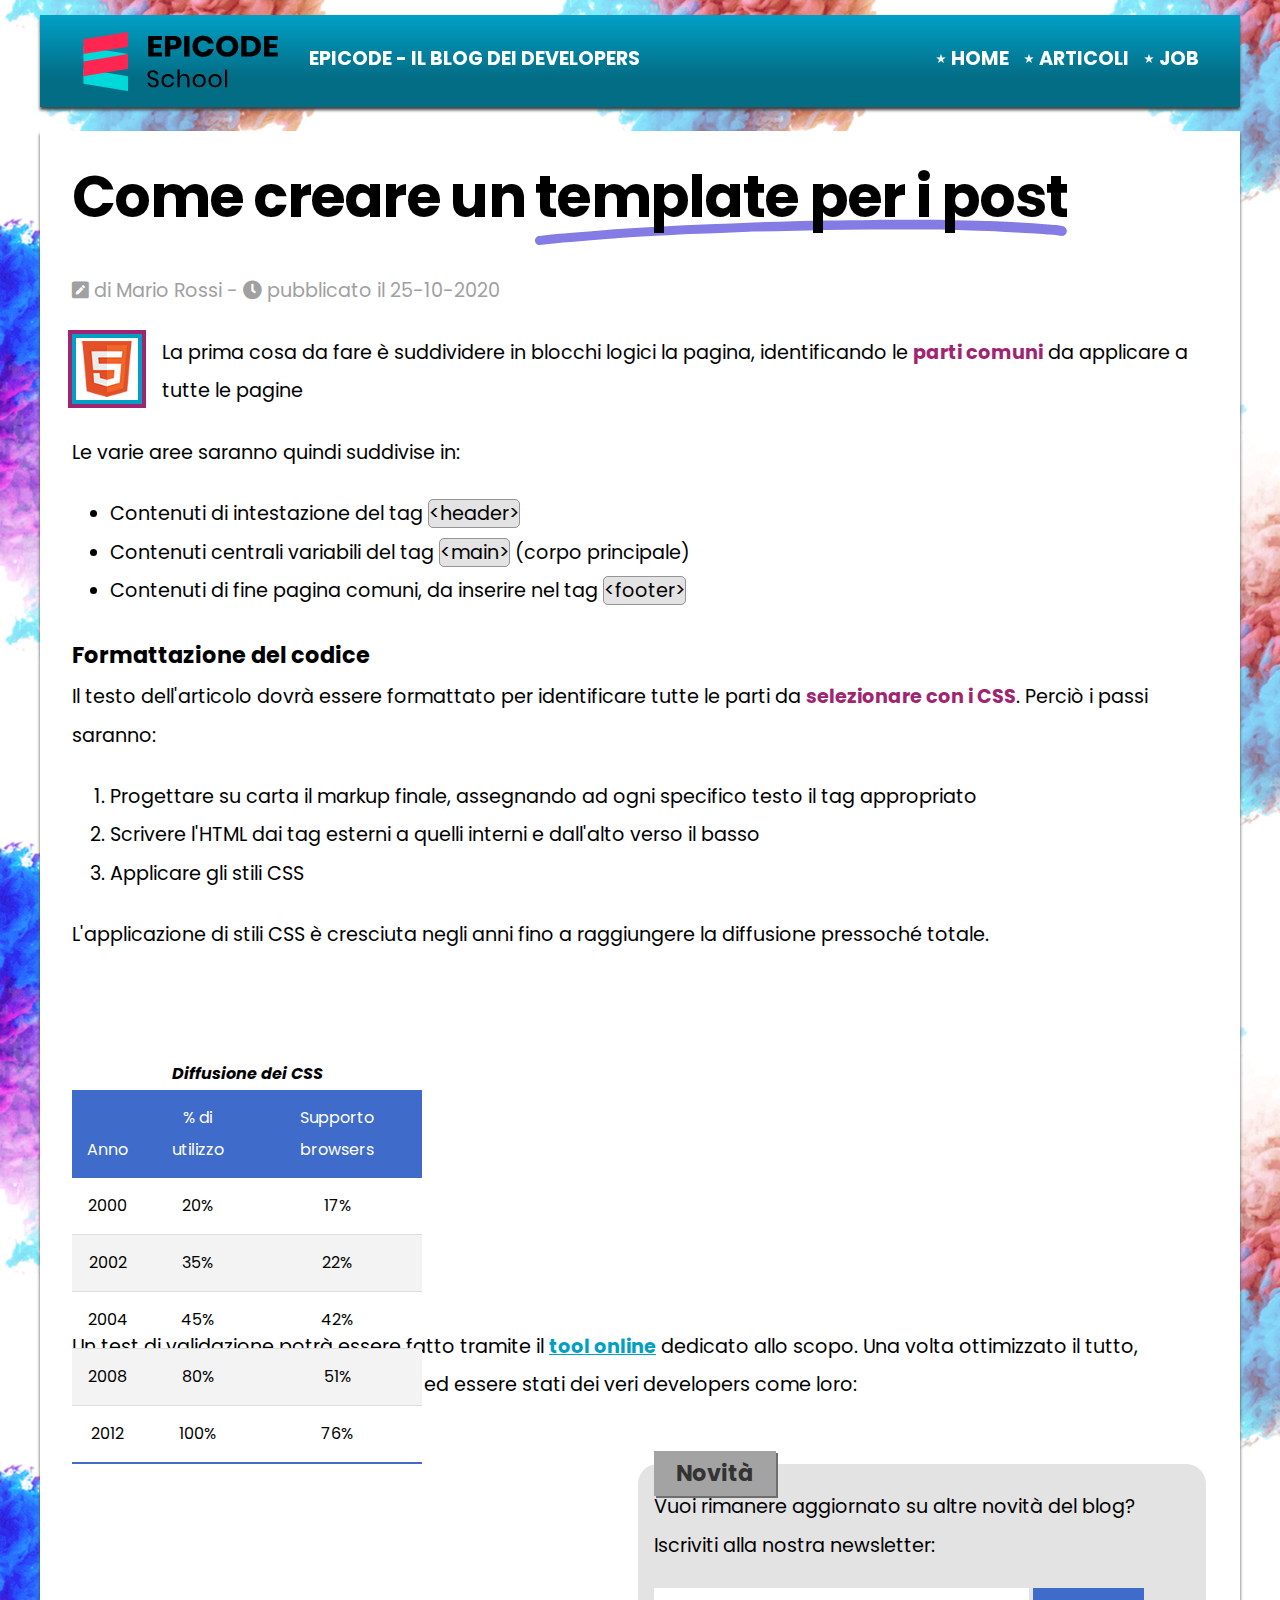
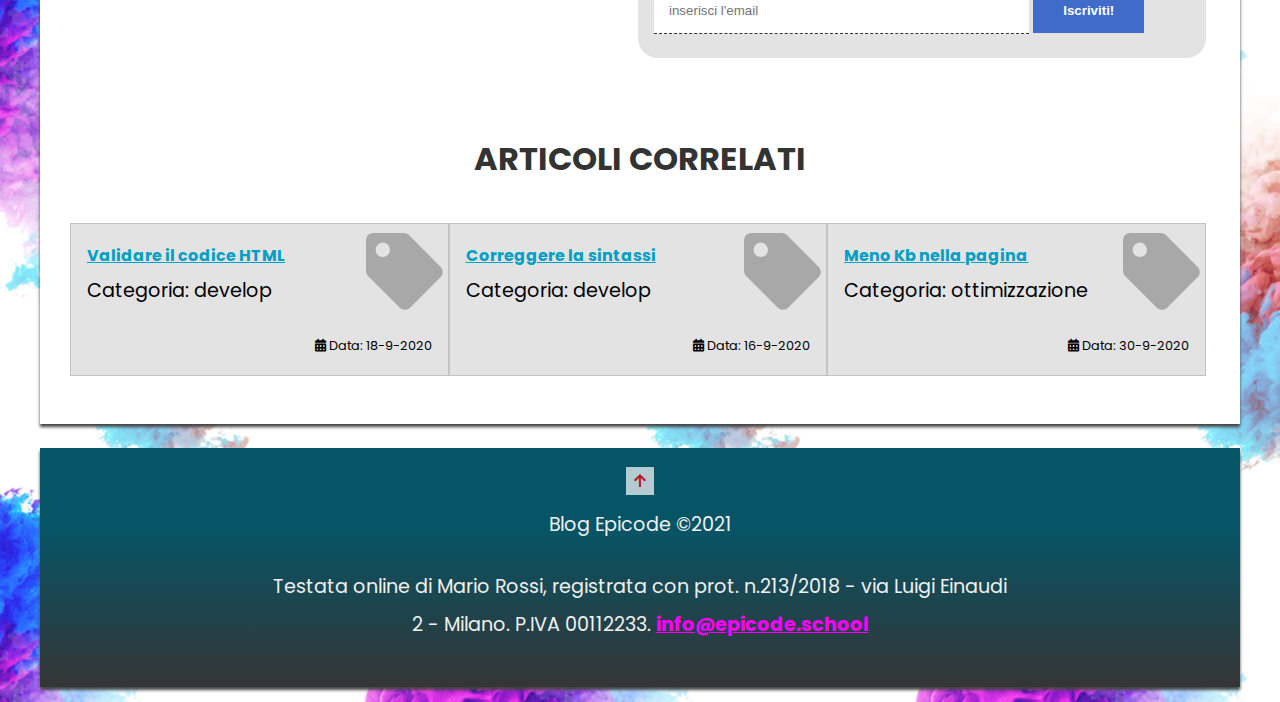
==== U2D2/articolo.html @ 42b2eb7d "unit2 giorno2" ====
<!DOCTYPE html>
<html lang="it">

<head>
    <meta charset="utf-8">
    <title>Sviluppo di una pagina web - Blog Epicode</title>
    <meta name="description"
        content="Primi passi operativi per creare un modello di pagina HTML per un post. Scopri come iniziare in modo facile.">
    <meta name="viewport" content="width=device-width, initial-scale=1">
    <link rel="preconnect" href="https://fonts.gstatic.com">
    <link href="https://fonts.googleapis.com/css2?family=Poppins&display=swap" rel="stylesheet">
    <link rel="stylesheet" href="assets/css/font-awesome.css">
    <link rel="stylesheet" href="assets/css/reset.css">
    <link rel="stylesheet" href="assets/css/style.css">
    <link rel="stylesheet" href="https://fonts.googleapis.com/css2?family=Material+Symbols+Outlined:opsz,wght,FILL,GRAD@24,400,0,0" />
</head>

<body id="top">
    <header>
        <div class="brand">
            <img src="./assets/img/logo.svg" alt="logo del blog" width="250" height="60">
            <p>Epicode - Il blog dei developers</p>
        </div>
        <nav>
            <ul>
                <li><a href="./index.html" title="Home Page">Home</a></li>
                <li><a href="./articoli.html" title="Elenco degli articoli tecnici pubblicati">Articoli</a></li>
                <li><a href="./contatti.html" title="Candidati inviando un tuo cv">Job</a></li>
            </ul>
        </nav>

    </header>

    <hr>

    <main>
        <article class="clearfix">
            <h1>Come creare un <span class="undercontainers">template per i post  <img src="assets/img/underline.svg" alt="underline" class="underline"></span></h1>
            <p><i class="fas fa-pen-square"></i> di Mario Rossi - <span><i class="fas fa-clock"></i> pubblicato il
                    25-10-2020</span></p>
            <img src="./assets/img/badge.png" class="imgLeft" alt="logo Html5" width="70" height="70">
            <p> La prima cosa
                da
                fare è suddividere in blocchi logici la pagina, identificando le <strong>parti comuni</strong> da
                applicare a tutte le pagine</p>

            <p>Le varie aree saranno quindi suddivise in:</p>
            <ul>
                <li>Contenuti di intestazione del tag <code>&lt;header&gt;</code></li>
                <li>Contenuti centrali variabili del tag <code>&lt;main&gt;</code> (corpo principale)</li>
                <li>Contenuti di fine pagina comuni, da inserire nel tag <code>&lt;footer&gt;</code></li>
            </ul>

            <h2>Formattazione del codice</h2>
            <p>Il testo dell'articolo dovrà essere formattato per identificare tutte le parti da <strong>selezionare con
                    i CSS</strong>. Perciò i passi saranno:</p>
            <ol>
                <li>Progettare su carta il markup finale, assegnando ad ogni specifico testo il tag appropriato</li>
                <li>Scrivere l'HTML dai tag esterni a quelli interni e dall'alto verso il basso</li>
                <li>Applicare gli stili CSS</li>
            </ol>

            <p>L'applicazione di stili CSS è cresciuta negli anni fino a raggiungere la diffusione pressoché totale.</p>
            <div class="tableleft">
                <table>
                    <caption>Diffusione dei CSS</caption>
                    <thead>
                        <tr>
                            <th>Anno</th>
                            <th>% di utilizzo</th>
                            <th>Supporto browsers</th>
                        </tr>
                    </thead>
                    <tbody>
                        <tr>
                            <td>2000</td>
                            <td>20&percnt;</td>
                            <td>17&percnt;</td>
                        </tr>
                        <tr>
                            <td>2002</td>
                            <td>35&percnt;</td>
                            <td>22&percnt;</td>
                        </tr>
                        <tr>
                            <td>2004</td>
                            <td>45&percnt;</td>
                            <td>42&percnt;</td>
                        </tr>
                        <tr>
                            <td>2008</td>
                            <td>80&percnt;</td>
                            <td>51&percnt;</td>
                        </tr>
                        <tr>
                            <td>2012</td>
                            <td>100&percnt;</td>
                            <td>76&percnt;</td>
                        </tr>
                    </tbody>
                </table>
            </div>
            <p>Un test di validazione potrà essere fatto tramite il <a href="https://jigsaw.w3.org/css-validator/"
                    target="blank" title="Validatore CSS online del W3C">tool online</a> dedicato allo scopo. Una volta
                ottimizzato il tutto, avremo raggiunto il nostro obiettivo ed essere stati dei veri developers come
                loro:</p>

            <iframe width="300" height="300" src="https://www.youtube.com/embed/dvOvHXruEDM"
                title="YouTube video player"
                allow="accelerometer; autoplay; clipboard-write; encrypted-media; gyroscope; picture-in-picture"
                allowfullscreen></iframe>

            <section class="blockgrey">
                <h2 class="blocknov">Novità</h2>
                <p>Vuoi rimanere aggiornato su altre novità del blog? Iscriviti alla nostra newsletter:</p>

                <form method="POST" action="elabora_form.php">
                    <fieldset >
                        <input type="email" name="user_email" id="user_email" placeholder="inserisci l'email" required>
                        <button type="submit">Iscriviti!</button>
                    </fieldset>
                </form>
            </section>

        </article>

        <aside>
            <h2>Articoli correlati</h2>
            <div class="container">
                <a href="./post2.html"
                    title="Passaggi guidati per validare correttamente tutto il codice sviluppato">Validare il codice
                    HTML</a>
                <p ><i class="fas fa-tag fa-4x" id="tag"></i> Categoria: develop</p>
                <p><i class="fas fa-calendar-alt"></i> Data: 18-9-2020</p>
            </div>

            <div class="container">
                <a href="./post3.html"
                    title="Passaggi guidati per controllare e correggere tutto il codice sviluppato">Correggere la
                    sintassi</a>
                <p ><i class="fas fa-tag fa-4x" id="tag"></i> Categoria: develop</p>
                <p><i class="fas fa-calendar-alt"></i> Data: 16-9-2020</p>
            </div>

            <div class="container">
                <a href="./post4.html" title="Consigli ed approcci per ridurre il peso della pagina">Meno Kb nella
                    pagina</a>
                <p ><i class="fas fa-tag fa-4x" id="tag"></i> Categoria: ottimizzazione</p>
                <p><i class="fas fa-calendar-alt"></i> Data: 30-9-2020</p>
            </div>
        </aside>
        
    </main>

    <hr>

    <footer>
        <span class="material-symbols-outlined" id="arrow">
            arrow_upward_alt
            </span>
        <p>Blog Epicode &copy;2021</p>
        <address>Testata online di Mario Rossi, registrata con prot. n.213/2018 - via Luigi Einaudi 2 - Milano. P.IVA
            00112233. <a href="mailto:info@epicode.school"
                title="contattami per informazioni/lavoro/privacy">info@epicode.school</a></address>
    </footer>
</body>

</html>
---- U2D2/assets/css/style.css ----
/* IMPOSTAZIONI GENERALI */

body {
  font-family: Poppins, "Helvetica Neue", sans-serif;
  line-height: 1.6;
  padding: 15px;
  background-image: url("../img/sfondo.png");
  background-position: center center;
}

* {
  box-sizing: border-box;
}

hr {
  display: none;
}

/* rimuove l'elemento */

/* HEADER */
header {
  background: rgb(0, 160, 198);
  background: linear-gradient(180deg, rgba(0, 160, 198, 1) 0%, rgba(3, 109, 134, 1) 68%);
  text-align: center;
  text-transform: uppercase;
  font-weight: bold;
  color: white;
  box-shadow: 0 3px 3px #444;
  margin-bottom: 1.5em;
  padding: 2em 1.5em;
}

@media screen and (min-width: 800px) {
  header {
    padding: 1em;
  }
}

@media screen and (max-width: 1199px) {
  header .brand img {
    margin-bottom: 20px;
  }
}

@media screen and (min-width: 1200px) {
  header {
    text-align: left;
  }

  header .brand,
  header nav,
  header .brand p {
    display: inline-block;
  }

  header .brand {
    width: 75%;
  }

  header .brand img {
    vertical-align: middle;
  }

  header .brand p {
    margin-bottom: 0;
  }
}

header nav ul {
  margin: 0;
}

header nav li {
  list-style: none;
  display: inline-block;
  margin-right: 10px;
}

header nav li:last-child {
  margin-right: 0;
}

header nav li a {
  color: white;
  text-decoration: none;
}

header nav li a:hover {
  color: red;
}

header nav li a::before {
  content: "\22c6\0020";
}

/* MAIN */
main {
  background-color: #fff;
  box-shadow: 0 3px 3px #444;
  padding: 2em 1em;
  margin-bottom: 1.5em;
}

@media screen and (min-width: 700px) {
  main {
    padding: 2em;
  }
}

section {
  background-color: #e3e3e3;
  padding: 1.5em 1em;
  margin-bottom: 2em;
  position: relative;
}

section h2 {
  text-align: center;
  color: #333;
  font-size: 1.4rem;
  margin-bottom: 1.7rem;
  font-weight: bold;
  background-color: #a3a3a3;
  padding: 0px 1em;
}

/* ELEMENTI NEL MAIN - ARTICLE */

h1 {
  font-size: 2.6rem;
  line-height: 1.2;
  font-weight: bold;
  letter-spacing: -0.03em;
  margin-bottom: 0.7em;
}

p,
address,
ul,
ol,
dl,
blockquote {
  margin-bottom: 1.2em;
}

h1+p {
  color: #a0a0a0;
}

@media screen and (max-width: 499px) {

  p,
  ul,
  ol {
    font-size: 1.4rem;
  }

  h2 {
    font-size: 1.8rem;
    font-weight: 700;
  }
}

@media screen and (min-width: 500px) {
  h1 {
    font-size: 3rem;
  }

  p,
  ul,
  ol {
    font-size: 1.2rem;
  }

  h2 {
    font-size: 1.4rem;
    font-weight: 700;
  }
}

@media screen and (min-width: 700px) {
  h1 {
    font-size: 3.6rem;
  }
}

@media screen and (min-width: 1200px) {
  body {
    line-height: 2;
  }

  section {
    border-radius: 20px;
  }
}

.imgLeft {
  margin-right: 20px;
  border: 4px solid #00a0c6;
  outline: 4px solid #a02571;
  padding: 3px;
  float: left;
}

ul,
ol {
  margin-left: 2em;
}

a {
  color: #00a0c6;
  font-weight: bold;
}

strong {
  color: #a02571;
  font-weight: bold;
}

code {
  background-color: #e3e3e3;
  border: 1px solid #969494;
  border-radius: 5px;
}

iframe {
  width: 100%;
  height: auto;
  margin-bottom: 2em;
  border-radius: 20px;
}

@media screen and (min-width: 1200px) {

  iframe,
  section {
    display: inline-block;
    width: 50%;
    margin-inline: -2px;
    vertical-align: middle;
  }

  iframe {
    height: 267px;
  }
}

/* TABELLE */
table {
  margin-bottom: 2em;
}

@media screen and (min-width: 500px) {
  table {
    margin: 0 auto 2em;
  }
}

@media screen and (min-width: 700px) {
  table {
    width: 70%;
    margin-block-start: 5rem;
    margin-block-end: 6rem;
  }
}

caption {
  font-weight: bold;
  font-style: italic;
}

thead tr {
  background-color: #3f6bca;
  color: #ffffff;
}

th,
td {
  padding: 12px 15px;
  vertical-align: bottom;
  text-align: center;
}

tbody tr {
  border-bottom: 1px solid #dddddd;
}

tbody tr:nth-of-type(even) {
  background-color: #f3f3f3;
}

tbody tr:last-of-type {
  border-bottom: 2px solid #3f6bca;
}


/* FORM */
input {
  padding: 5px;
  border: 0;
  border-bottom: 1px dashed #333;
}

button {
  padding: 4px 7px;
  background-color: #3f6bca;
  border: 0;
  color: white;
  font-weight: bold;
}

@media screen and (min-width: 500px) {
  input {
    display: inline-block;
    width: 70%;
  }
}

@media screen and (min-width: 700px) {
  input {
    padding: 15px;
  }

  button {
    padding: 15px 30px;
  }
}

/* ELEMENTI NELL' ASIDE */
aside h2 {
  text-align: center;
  color: #333;
  font-size: 2rem;
  font-weight: bold;
  text-transform: uppercase;
  margin-bottom: 1em;
}

aside div {
  background-color: #e3e3e3;
  border: 1px solid #c3c3c3;
  margin-bottom: 1em;
  padding: 1em;
}

@media screen and (min-width: 1200px) {
  aside div {
    display: inline-block;
    width: 33.333%;
    margin-inline: -2px;
  }
}

aside div p:last-child {
  margin-bottom: 0;
  font-size: 0.8em;
  text-align: right;
}

/* FOOTER */
footer {
  background: rgb(53, 53, 53);
  background: linear-gradient(0deg, rgba(53, 53, 53, 1) 0%, rgba(5, 85, 103, 1) 68%);
  box-shadow: 0 3px 3px #444;
  color: #f0f0f0;
  padding: 1em;
  text-align: center;
  font-size: 1.2rem;
}

@media screen and (min-width: 800px) {
  footer {
    padding: 1em 12em;
  }
}

footer a {
  color: fuchsia;
}

@media screen and (min-width: 1200px) {

  header,
  main,
  footer {
    max-width: 1200px;
    margin-left: auto;
    margin-right: auto;
  }
}

@media print {
  body {
    font-size: 24px;
    padding: 0;
    background-image: none;
  }

  main {
    box-shadow: none;
    margin: 0;
  }

  thead tr {
    background-color: #d3d3d3;
    color: black;
  }

  thead tr,
  tbody tr {
    border-bottom: 1px solid #666;
  }

  header,
  article section,
  iframe,
  aside,
  footer,
  .social,
  .toTop {
    display: none;
  }
}

header {
  position: sticky;
  top: 0;
  z-index: 1;
}

@media screen and (min-width: 500px) {
  .tableleft {

    position: relative;
    width: 500px;
    height: 350px;
  }

  table {
    position: absolute;
    left: 0px;
  }
}

.blockgray {
  position: relative;
}

.blocknov {
  position: absolute;
  top: -13px;
  box-shadow: 2px 2px 0px 0px rgb(110, 110, 110);
}

.container {
  position: relative;
}

#tag {
  position: absolute; 
  right: 5px;
  top: 10px;
  color: rgb(168, 168, 168);
}
.undercontainers{
  position: relative;
  z-index: 1;
}
.underline{
  position: absolute;
  z-index: -1;
  opacity: 70%;
  left: 0px;
  bottom: -10px;
  right: 0px;
  width: 100%;
}
footer{
  position:relative;
}
#arrow{
  position: sticky;
  bottom:-10px;
  right: -10px;
  color: red;
  background-color: white;
  opacity: 70%;
  border: 2px solid white;

}
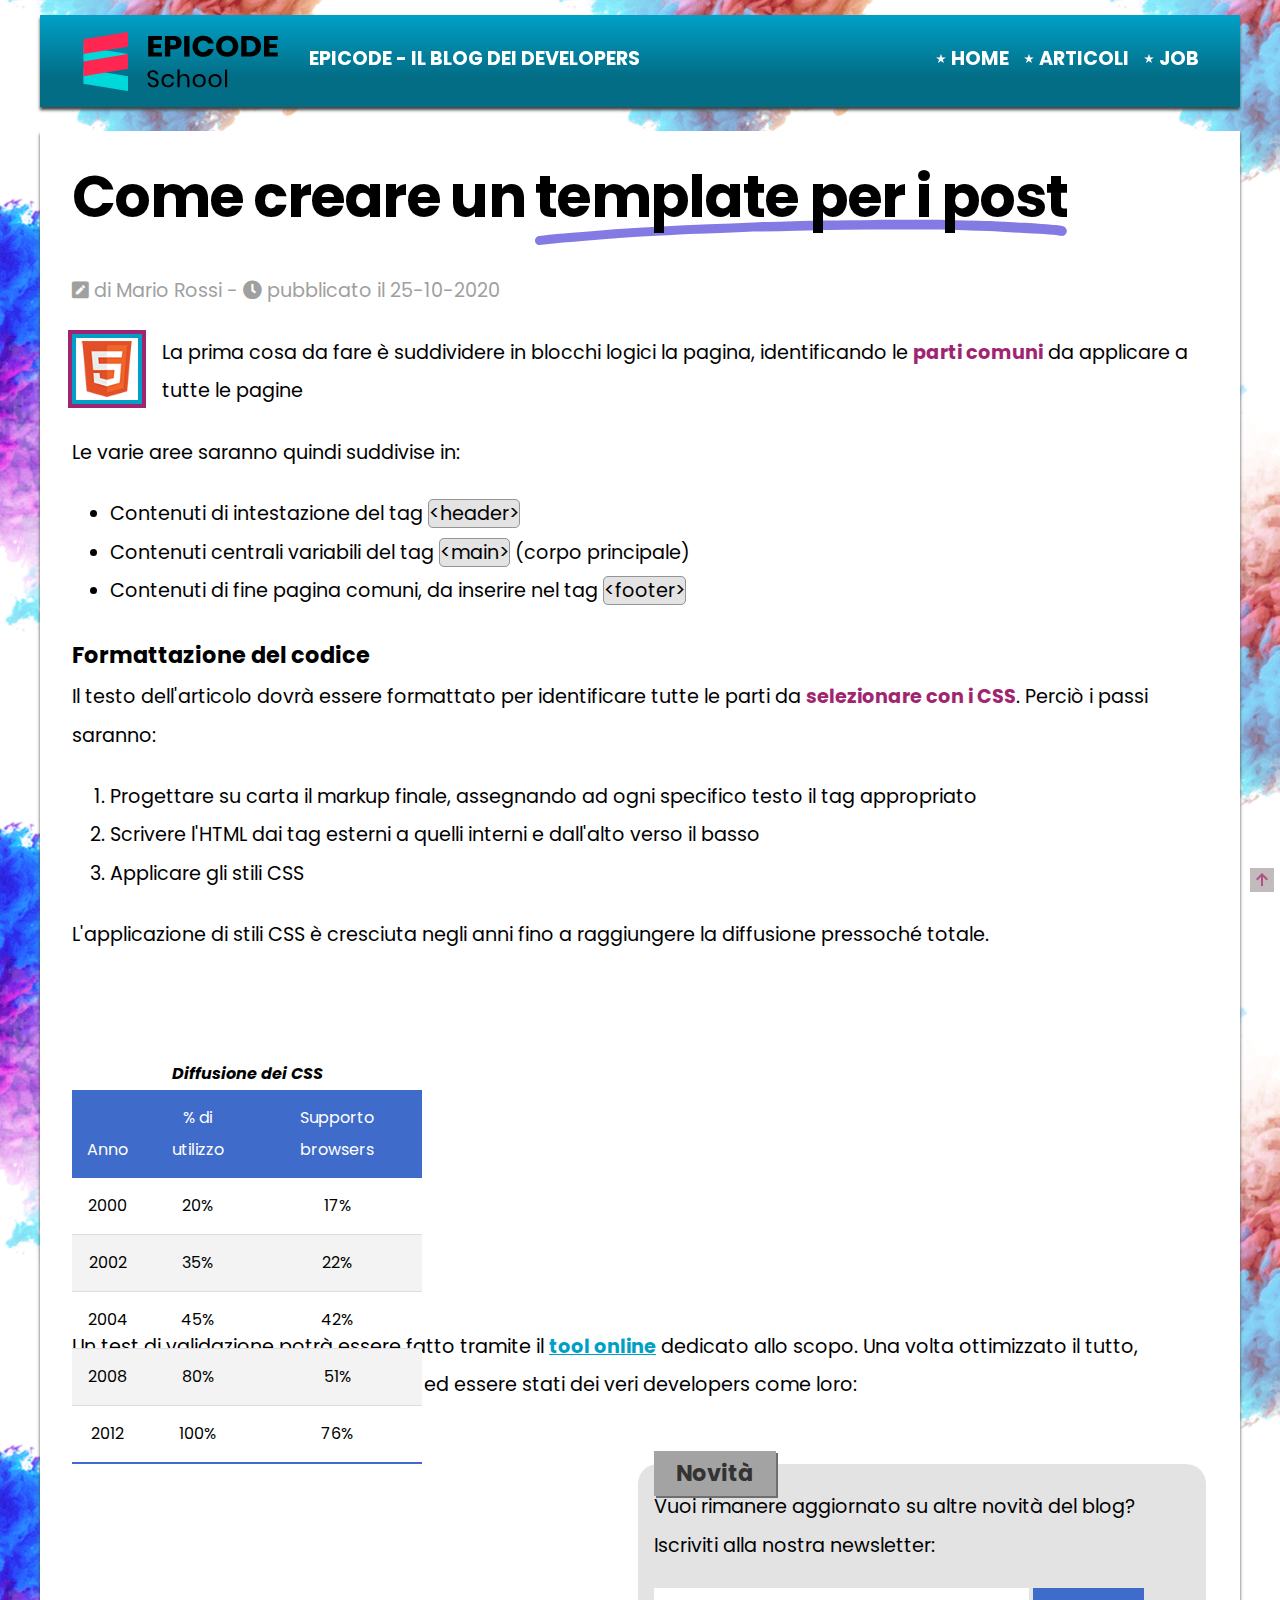
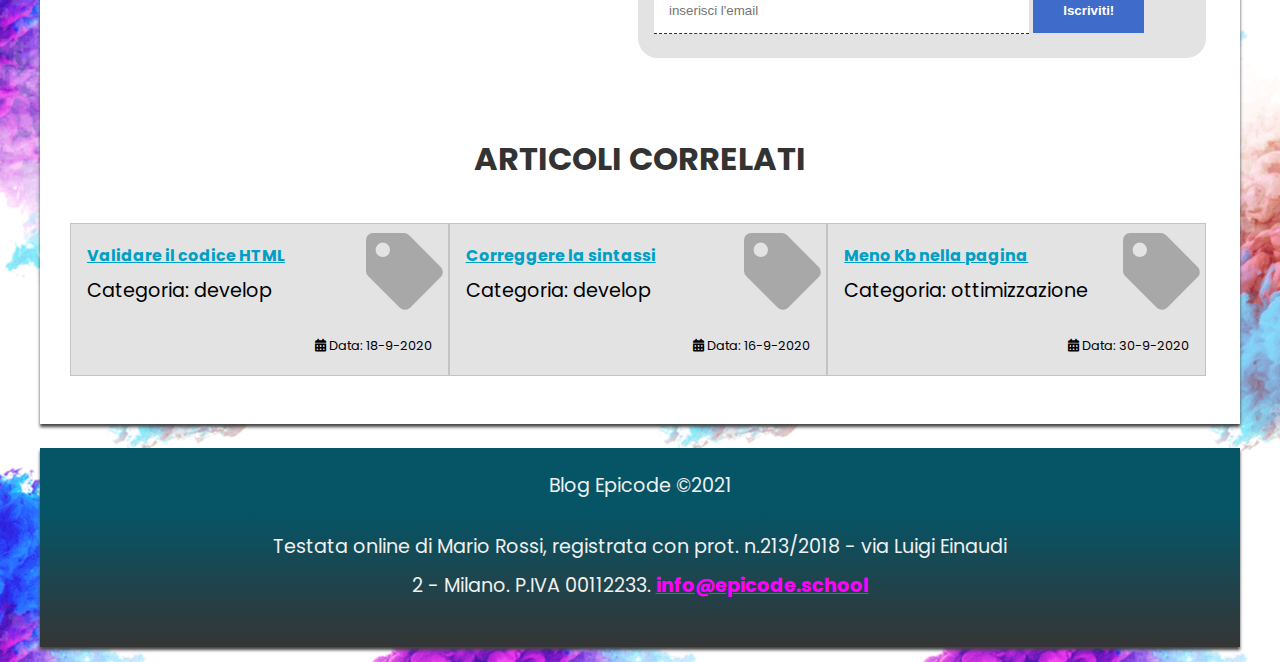
==== commit a974cc95: "u2d2" ====
--- a/U2D2/articolo.html
+++ b/U2D2/articolo.html
@@ -16,6 +16,9 @@
 </head>
 
 <body id="top">
+    <span class="material-symbols-outlined" id="arrow">
+            arrow_upward_alt
+            </span>
     <header>
         <div class="brand">
             <img src="./assets/img/logo.svg" alt="logo del blog" width="250" height="60">
@@ -153,11 +156,9 @@
     </main>
 
     <hr>
-
+ 
     <footer>
-        <span class="material-symbols-outlined" id="arrow">
-            arrow_upward_alt
-            </span>
+       
         <p>Blog Epicode &copy;2021</p>
         <address>Testata online di Mario Rossi, registrata con prot. n.213/2018 - via Luigi Einaudi 2 - Milano. P.IVA
             00112233. <a href="mailto:info@epicode.school"
--- a/U2D2/assets/css/style.css
+++ b/U2D2/assets/css/style.css
@@ -426,7 +426,7 @@
 header {
   position: sticky;
   top: 0;
-  z-index: 1;
+  z-index: 4;
 }
 
 @media screen and (min-width: 500px) {
@@ -480,12 +480,13 @@
   position:relative;
 }
 #arrow{
-  position: sticky;
-  bottom:-10px;
-  right: -10px;
-  color: red;
-  background-color: white;
+  position: fixed;
+  bottom:5px;
+  right: 3px;
+  color: rgb(141, 6, 83);
+  background-color: rgb(170, 158, 158);
   opacity: 70%;
-  border: 2px solid white;
+  border: 3px solid white;
+  border-radius: 10%;
 
 }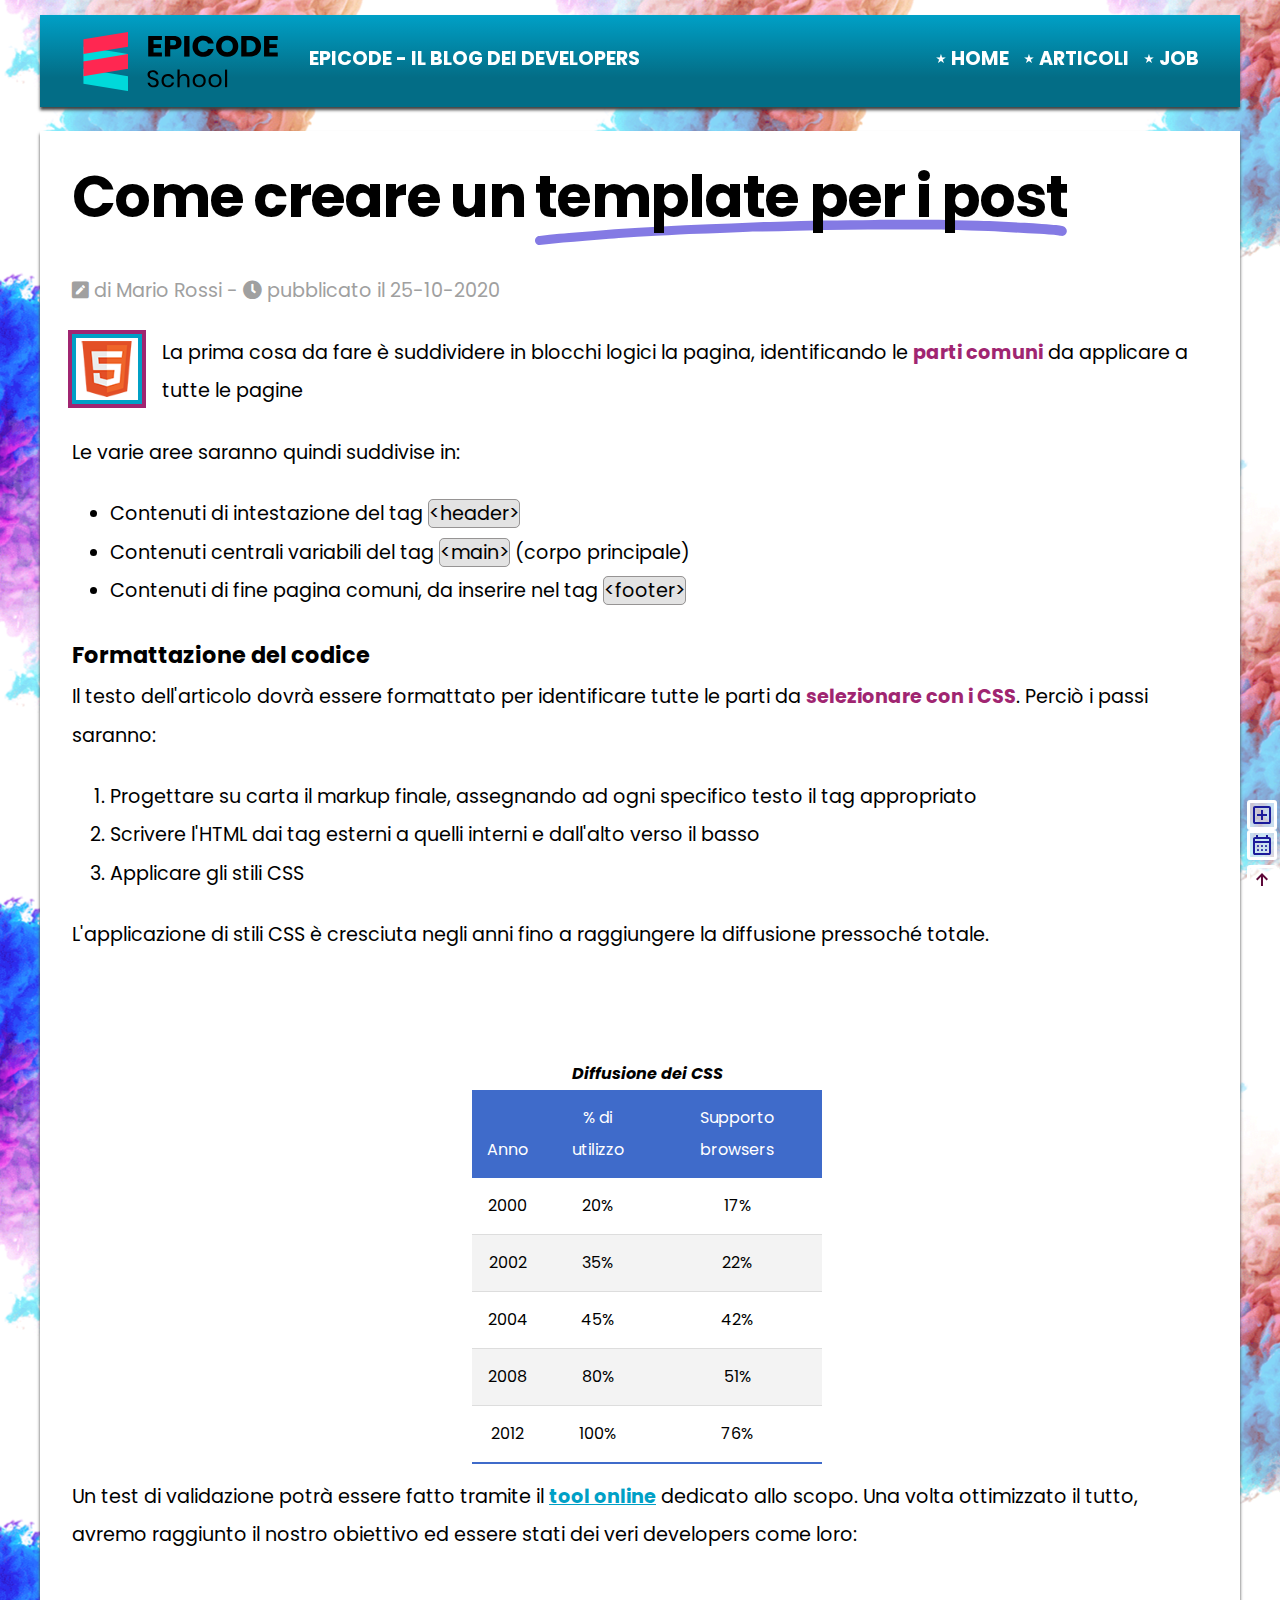
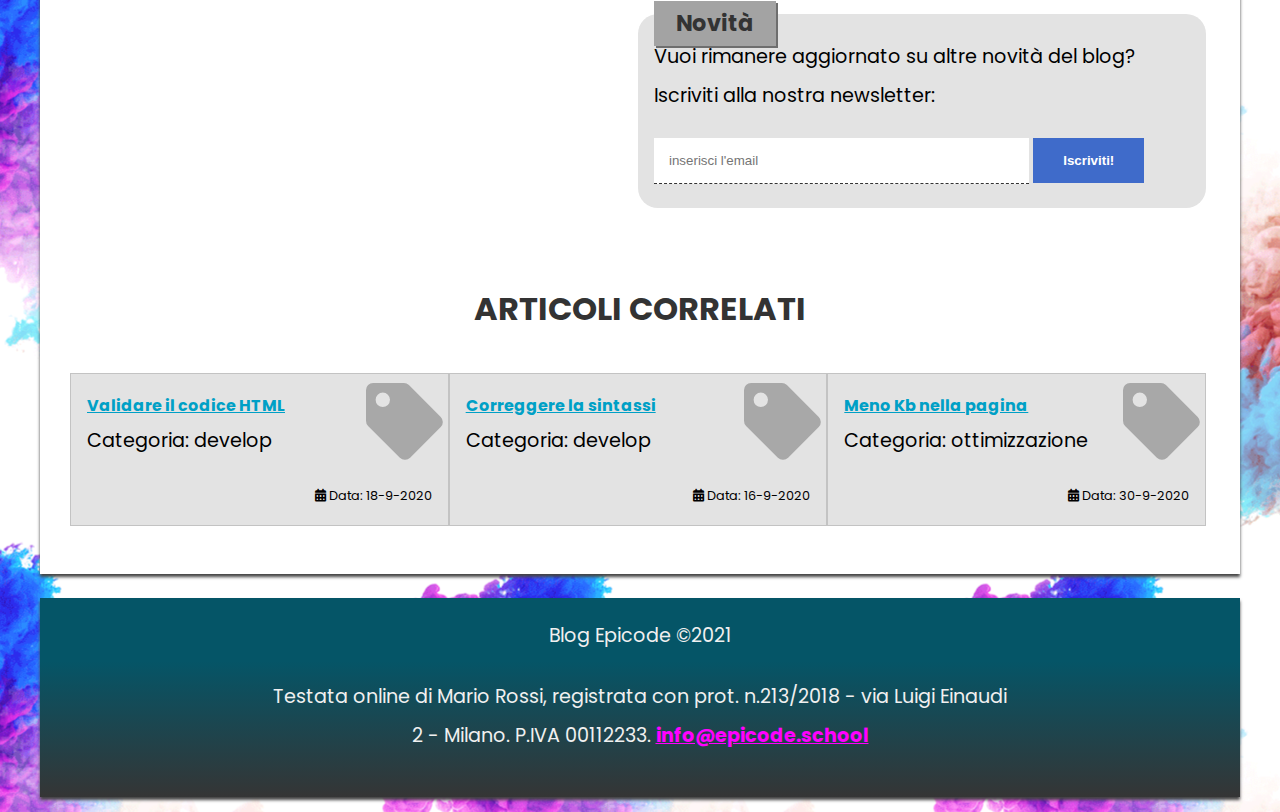
==== commit 614fd813: "esercizio u2d2" ====
--- a/U2D2/articolo.html
+++ b/U2D2/articolo.html
@@ -13,12 +13,13 @@
     <link rel="stylesheet" href="assets/css/reset.css">
     <link rel="stylesheet" href="assets/css/style.css">
     <link rel="stylesheet" href="https://fonts.googleapis.com/css2?family=Material+Symbols+Outlined:opsz,wght,FILL,GRAD@24,400,0,0" />
+    <link rel="stylesheet" href="https://fonts.googleapis.com/css2?family=Material+Symbols+Outlined:opsz,wght,FILL,GRAD@24,400,0,0" />
+    <link rel="stylesheet" href="https://fonts.googleapis.com/css2?family=Material+Symbols+Outlined:opsz,wght,FILL,GRAD@24,400,0,0" />
 </head>
 
 <body id="top">
-    <span class="material-symbols-outlined" id="arrow">
-            arrow_upward_alt
-            </span>
+  
+    
     <header>
         <div class="brand">
             <img src="./assets/img/logo.svg" alt="logo del blog" width="250" height="60">
@@ -35,7 +36,15 @@
     </header>
 
     <hr>
-
+  <a href="javascript:void(0)"><span class="material-symbols-outlined" id="calendar">
+        calendar_month
+        </span></a>
+    <a href="javascript:void(0)"><span class="material-symbols-outlined" id="addbox">
+        add_box
+        </span></a>
+       <a href="#top"> <span class="material-symbols-outlined" id="arrow">
+            arrow_upward_alt
+            </span></a>
     <main>
         <article class="clearfix">
             <h1>Come creare un <span class="undercontainers">template per i post  <img src="assets/img/underline.svg" alt="underline" class="underline"></span></h1>
--- a/U2D2/assets/css/style.css
+++ b/U2D2/assets/css/style.css
@@ -483,10 +483,41 @@
   position: fixed;
   bottom:5px;
   right: 3px;
-  color: rgb(141, 6, 83);
-  background-color: rgb(170, 158, 158);
-  opacity: 70%;
+  color: rgb(93, 9, 57);
+  background-color: rgba(255, 255, 255, 0.541);
   border: 3px solid white;
   border-radius: 10%;
-
-}+  z-index: 2;
+
+}
+#calendar, #addbox{
+  position: fixed;
+  right: 3px;
+  color: rgb(27, 27, 155);
+  background-color: rgba(255, 255, 255, 0.541);
+  border: 3px solid white;
+  border-radius: 10%;
+  z-index: 5;
+}
+  @media screen  and (min-width: 500px){
+    #calendar{
+      bottom:40px;
+  }
+  #addbox{
+    bottom:70px;
+  }
+  }
+  @media screen and (min-width: 700px){
+    .tableleft {
+
+      position: relative;
+      width: 500px;
+      height: 500px;
+    }
+  
+    table {
+      position: absolute;
+      left: 80%;
+      right: 20%;
+    }
+  }